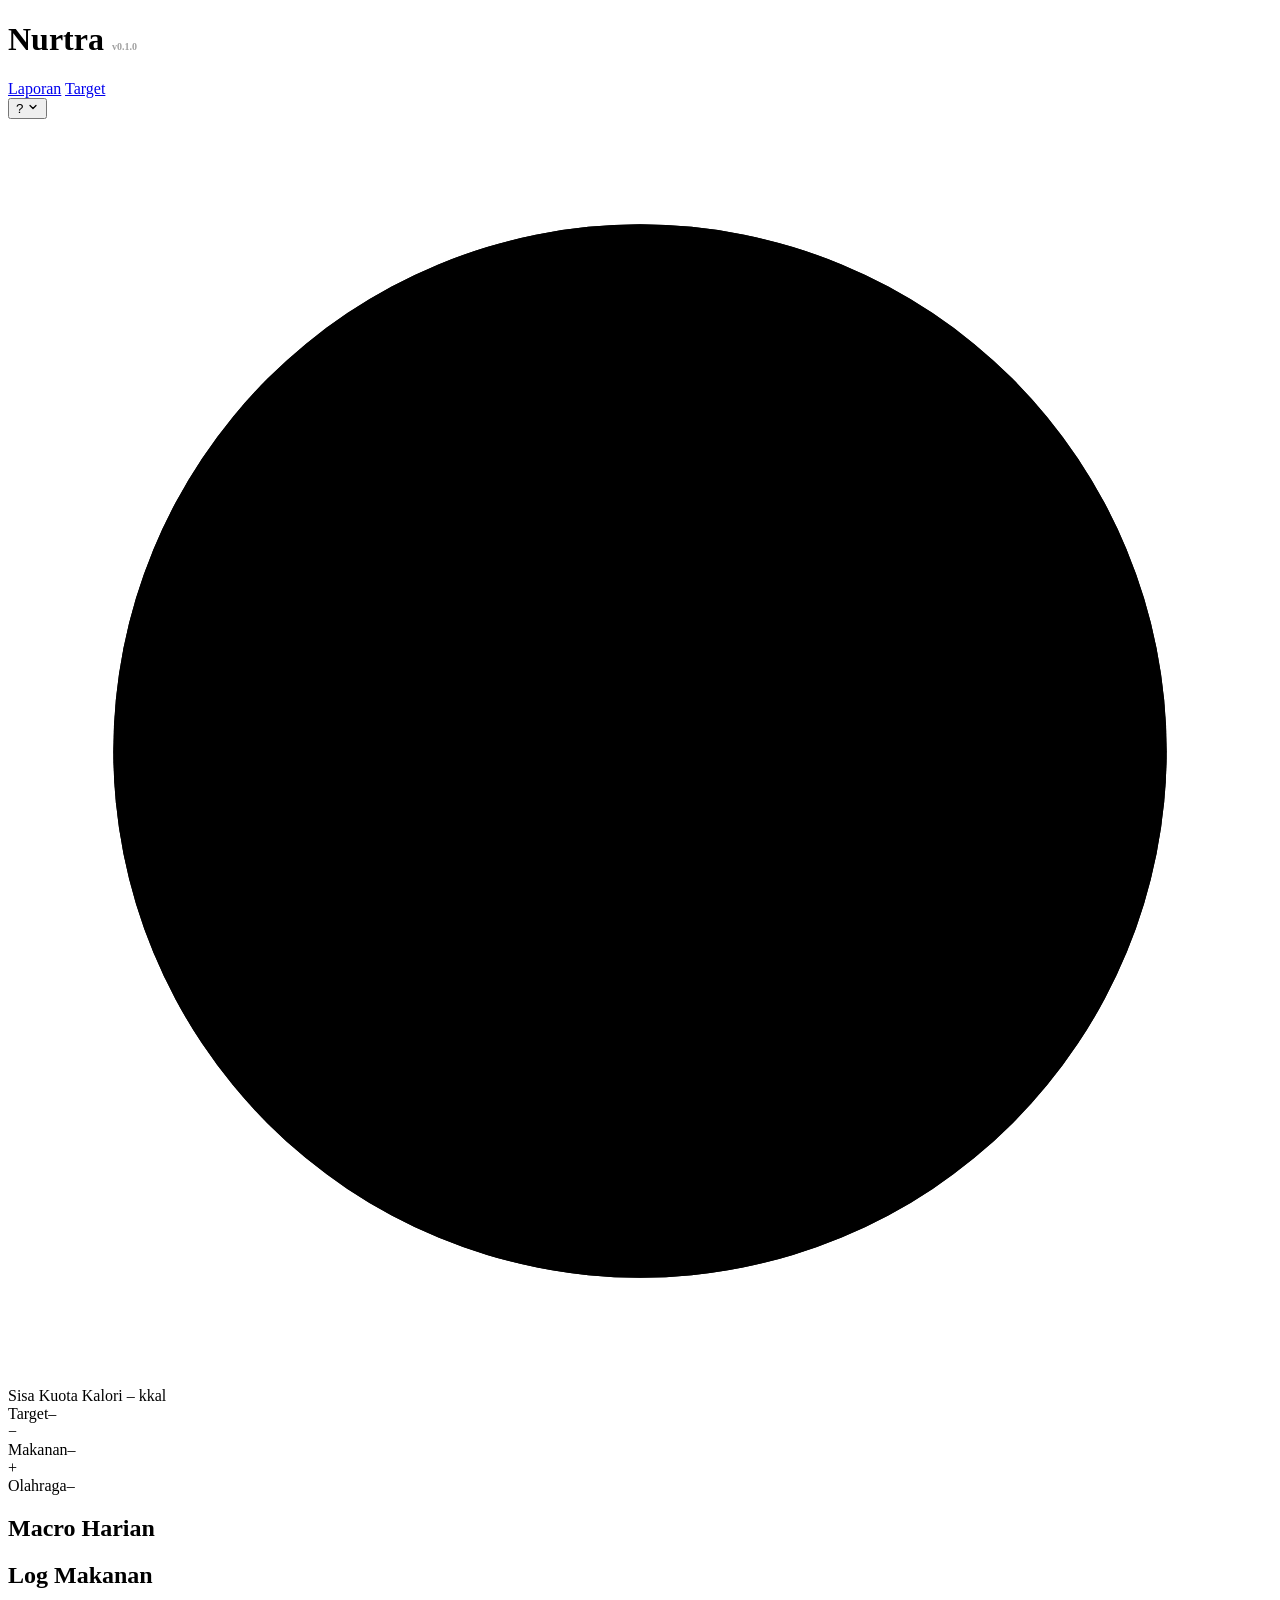
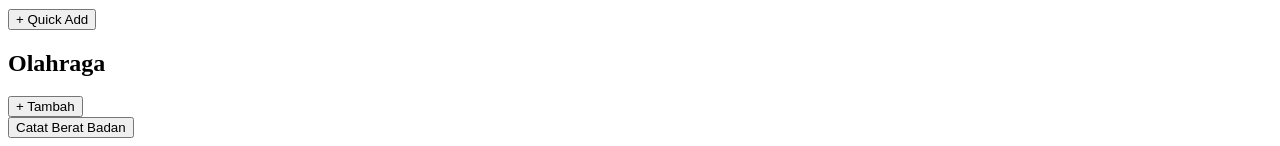
==== frontend/static/index.html @ ccf301eb "Nurtra: calorie deficit tracker for the Indonesian market FastAPI backend + vanilla JS multi-page fr" ====
<!doctype html>
<html lang="id">
  <head>
    <meta charset="UTF-8" />
    <meta name="viewport" content="width=device-width, initial-scale=1.0" />
    <title>Nurtra — Penghitung Kalori Defisit</title>
    <link rel="preconnect" href="https://fonts.googleapis.com" />
    <link rel="preconnect" href="https://fonts.gstatic.com" crossorigin />
    <link
      href="https://fonts.googleapis.com/css2?family=Plus+Jakarta+Sans:wght@400;500;600;700;800&display=swap"
      rel="stylesheet"
    />
    <link rel="stylesheet" href="/css/style.css" />
  </head>
  <body>
    <div class="app">
      <!-- ===== Top bar ===== -->
      <header class="topbar">
        <div class="brand">
          <div>
            <div display="flex" flex-direction="row">
              <h1>
                Nurtra
                <label style="font-size: 10px; opacity: 0.75; color: gray"
                  >v0.1.0</label
                >
              </h1>
            </div>
            <span id="dateLabel" class="date-label"></span>
          </div>
        </div>
        <div class="topbar-actions">
          <a href="/report.html" class="btn btn-ghost">Laporan</a>
          <a href="/profile.html" class="btn btn-ghost">Target</a>

          <!-- Account dropdown: greeting + theme + logout live here so the
               topbar only shows one control instead of three buttons. -->
          <div class="acct-wrap">
            <button
              id="btnAcct"
              class="btn btn-acct"
              title="Akun"
              aria-expanded="false"
              aria-haspopup="true"
            >
              <span id="acctIcon" class="acct-avatar">?</span>
              <svg
                class="acct-caret"
                viewBox="0 0 24 24"
                width="12"
                height="12"
                aria-hidden="true"
              >
                <path
                  d="M6 9l6 6 6-6"
                  fill="none"
                  stroke="currentColor"
                  stroke-width="2.5"
                  stroke-linecap="round"
                  stroke-linejoin="round"
                />
              </svg>
            </button>

            <div id="acctMenu" class="acct-menu" hidden>
              <div id="acctGreeting" class="acct-greeting">Hello!</div>
              <button id="miTheme" class="acct-item" type="button">
                <span class="acct-ico" id="miThemeIcon">🌙</span>
                <span id="miThemeLabel">Mode Gelap</span>
              </button>
              <a id="miLogin" class="acct-item" href="/login.html">
                <span class="acct-ico">🔑</span>
                <span>Masuk</span>
              </a>
              <button
                id="miLogout"
                class="acct-item danger"
                type="button"
                hidden
              >
                <span class="acct-ico">⏻</span>
                <span>Keluar</span>
              </button>
            </div>
          </div>
        </div>
      </header>

      <!-- ===== Dashboard ===== -->
      <main id="viewDashboard" class="view">
        <!-- Login nudge: shown for anonymous visitors. Logging in unlocks
             meal/exercise logging, favorites, and the weekly report. -->
        <div id="authBanner" class="auth-banner" hidden>
          <div class="auth-banner-text">
            <strong>Masuk untuk menyimpan progressmu</strong>
            <span>Log makanan, olahraga, dan laporan butuh akun.</span>
          </div>
          <a class="btn btn-primary btn-tiny" id="bannerLogin" href="/login.html"
            >Masuk</a
          >
          <a
            class="btn btn-ghost btn-tiny"
            id="bannerSignup"
            href="/login.html?mode=signup"
            >Daftar</a
          >
        </div>
        <section class="hero-card" id="heroCard">
          <svg
            viewBox="0 0 240 240"
            class="ring"
            id="ringSvg"
            aria-hidden="true"
          >
            <circle class="ring-track" cx="120" cy="120" r="100" />
            <circle
              class="ring-progress"
              id="ringProgress"
              cx="120"
              cy="120"
              r="100"
              transform="rotate(-90 120 120)"
            />
          </svg>
          <div class="hero-inner">
            <span class="hero-label">Sisa Kuota Kalori</span>
            <span class="hero-number" id="remainingKcal">–</span>
            <span class="hero-sub" id="ringCaption">kkal</span>
          </div>
        </section>

        <div class="hero-breakdown" id="heroBreakdown">
          <div class="bd">
            <span class="bd-k">Target</span
            ><span class="bd-v" id="bdTarget">–</span>
          </div>
          <div class="bd-sep">−</div>
          <div class="bd">
            <span class="bd-k">Makanan</span
            ><span class="bd-v" id="bdFood">–</span>
          </div>
          <div class="bd-sep">+</div>
          <div class="bd">
            <span class="bd-k">Olahraga</span
            ><span class="bd-v warm" id="bdExercise">–</span>
          </div>
        </div>

        <!-- Fasting chip -->
        <div class="fasting-chip" id="fastingChip" hidden>
          <span id="fastingDot" class="dot"></span>
          <span id="fastingText"></span>
        </div>

        <!-- Macros -->
        <section class="card">
          <div class="card-head">
            <h2>Macro Harian</h2>
            <span class="card-sub" id="macroSub"></span>
          </div>
          <div class="macro-list" id="macroList"></div>
        </section>

        <!-- Meals -->
        <section class="card">
          <div class="card-head">
            <h2>Log Makanan</h2>
            <button id="btnQuickAdd" class="btn btn-tiny">+ Quick Add</button>
          </div>
          <div id="mealSections"></div>
        </section>

        <!-- Exercise -->
        <section class="card">
          <div class="card-head">
            <h2>Olahraga</h2>
            <button id="btnAddExercise" class="btn btn-tiny warm">
              + Tambah
            </button>
          </div>
          <div id="exerciseList" class="exercise-list"></div>
        </section>

        <button id="btnLogWeight" class="btn btn-wide">
          Catat Berat Badan
        </button>
      </main>
    </div>

    <!-- ===== Food bottom sheet ===== -->
    <div class="sheet-backdrop" id="sheetBackdrop" hidden></div>
    <div class="sheet" id="foodSheet" hidden>
      <div class="sheet-grip"></div>
      <div class="sheet-head">
        <h3 id="sheetTitle">Tambah Makanan</h3>
        <button id="btnCloseSheet" class="btn btn-ghost icon-only">✕</button>
      </div>
      <div class="sheet-search">
        <input
          id="foodSearch"
          type="search"
          placeholder="Cari makanan: dada ayam, nasi, tempe…"
          autocomplete="off"
        />
        <button
          id="btnAIParse"
          class="btn btn-tiny"
          title="Pakai AI untuk mengenali teks bebas"
        >
          AI ✨
        </button>
      </div>
      <div id="aiParseBox" class="ai-parse-box" hidden>
        <div class="ai-parse-input">
          <textarea
            id="aiParseText"
            placeholder="Tulis bebas: 'nasi putih 1 mangkuk sama ayam geprek'"
            rows="2"
          ></textarea>
          <button id="btnAIParseGo" class="btn btn-primary btn-tiny">
            Proses
          </button>
        </div>
        <div id="aiParseResult"></div>
      </div>
      <div class="chips-row" id="recentChips"></div>
      <div id="searchResults" class="search-results"></div>
      <div id="portionBox" class="portion-box" hidden>
        <div class="portion-head">
          <div>
            <strong id="portionName"></strong>
            <span id="portionPer" class="card-sub"></span>
          </div>
          <span id="portionKcal" class="portion-kcal"></span>
        </div>
        <div class="presets" id="portionPresets"></div>
        <input
          id="portionRange"
          type="range"
          min="0.25"
          max="4"
          step="0.25"
          value="1"
        />
        <div class="range-labels">
          <span>0.25x</span><span id="rangeVal">1x</span><span>4x</span>
        </div>
        <button id="btnConfirmAdd" class="btn btn-primary btn-wide">
          Tambah ke Log
        </button>
      </div>
    </div>

    <!-- ===== Exercise sheet ===== -->
    <div class="sheet" id="exerciseSheet" hidden>
      <div class="sheet-grip"></div>
      <div class="sheet-head">
        <h3>Log Latihan</h3>
        <button id="btnCloseExSheet" class="btn btn-ghost icon-only">✕</button>
      </div>
      <div id="exercisePicker" class="search-results"></div>
      <div id="exerciseForm" class="portion-box" hidden>
        <div class="portion-head">
          <div>
            <strong id="exName"></strong
            ><span id="exMeta" class="card-sub"></span>
          </div>
        </div>
        <label class="field"
          >Durasi (menit)<input
            id="exDuration"
            type="number"
            min="5"
            max="240"
            value="30"
        /></label>
        <div id="exKcalPreview" class="portion-kcal"></div>
        <button id="btnConfirmExercise" class="btn btn-primary btn-wide">
          Tambah
        </button>
      </div>
    </div>

    <!-- ===== Quick add sheet ===== -->
    <div class="sheet" id="quickSheet" hidden>
      <div class="sheet-grip"></div>
      <div class="sheet-head">
        <h3>Quick Add Manual</h3>
        <button id="btnCloseQuickSheet" class="btn btn-ghost icon-only">
          ✕
        </button>
      </div>
      <form id="quickForm" class="quick-form">
        <label
          >Nama<input name="name" placeholder="Contoh: Pisang" required
        /></label>
        <label
          >Kalori<input name="kcal" type="number" min="1" required
        /></label>
        <label
          >Protein (g)<input name="protein_g" type="number" step="0.1" min="0"
        /></label>
        <label
          >Karbo (g)<input name="carb_g" type="number" step="0.1" min="0"
        /></label>
        <label
          >Lemak (g)<input name="fat_g" type="number" step="0.1" min="0"
        /></label>
        <label
          >Porsi
          <select name="meal">
            <option value="breakfast">Sarapan</option>
            <option value="lunch">Makan Siang</option>
            <option value="dinner">Makan Malam</option>
            <option value="snack">Ngemil</option>
          </select>
        </label>
        <button type="submit" class="btn btn-primary btn-wide">Tambah</button>
      </form>
    </div>

    <!-- ===== Weight sheet ===== -->
    <div class="sheet" id="weightSheet" hidden>
      <div class="sheet-grip"></div>
      <div class="sheet-head">
        <h3>Catat Berat Badan</h3>
        <button id="btnCloseWeightSheet" class="btn btn-ghost icon-only">
          ✕
        </button>
      </div>
      <form id="weightForm" class="quick-form">
        <label
          >Berat saat ini (kg)<input
            name="weight_kg"
            type="number"
            step="0.1"
            min="30"
            max="300"
            required
        /></label>
        <button type="submit" class="btn btn-primary btn-wide">Simpan</button>
      </form>
    </div>

    <div id="toast" class="toast" hidden></div>

    <script src="/js/api.js"></script>
    <script src="/js/charts.js"></script>
    <script src="/js/app.js"></script>
  </body>
</html>
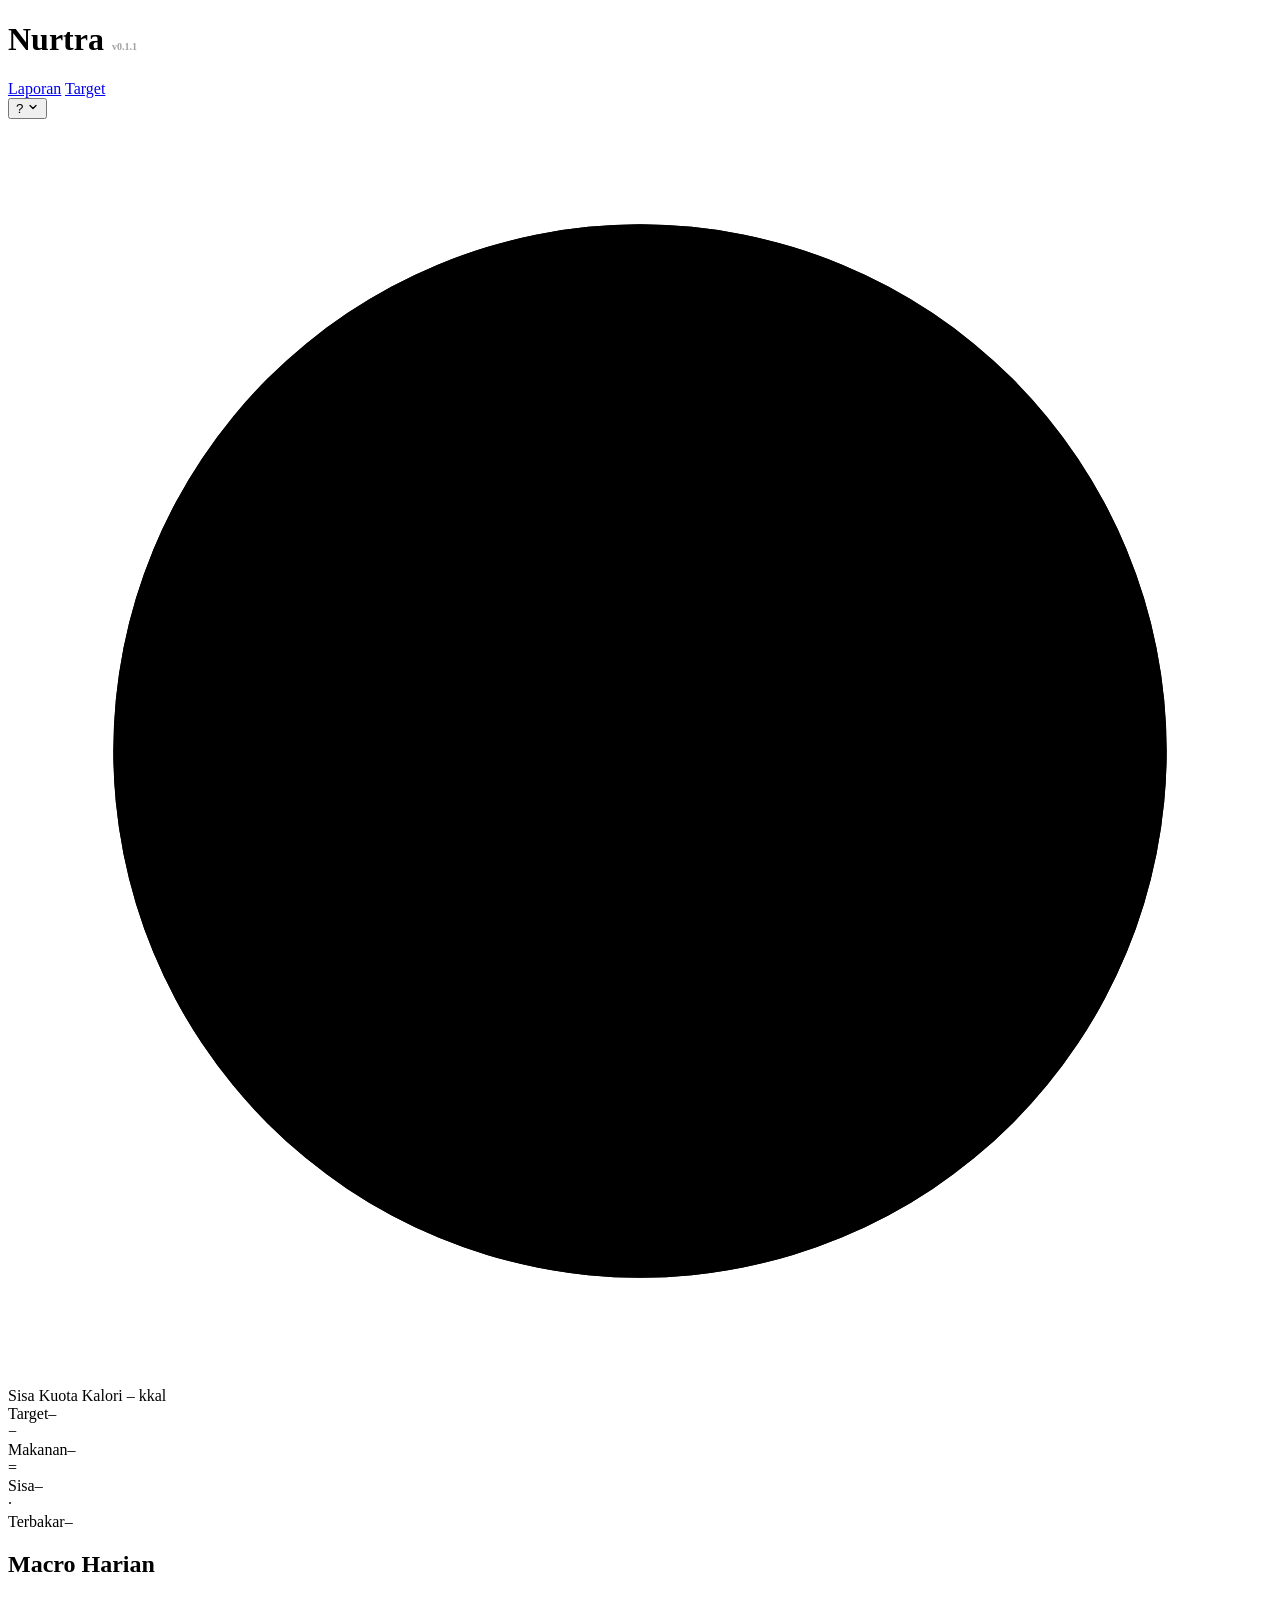
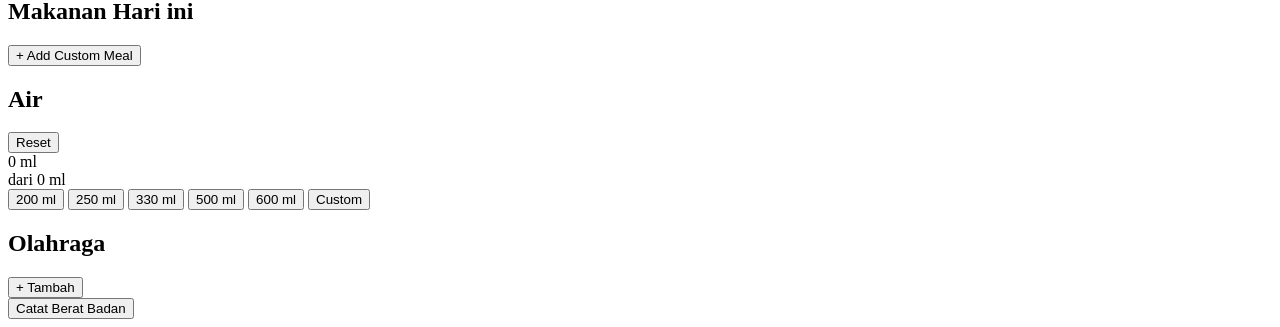
==== commit ea174f8a: "Update README to clarify AI integration Removed 'text-only' from AI integration description." ====
--- a/frontend/static/index.html
+++ b/frontend/static/index.html
@@ -22,7 +22,7 @@
               <h1>
                 Nurtra
                 <label style="font-size: 10px; opacity: 0.75; color: gray"
-                  >v0.1.0</label
+                  >v0.1.1</label
                 >
               </h1>
             </div>
@@ -95,15 +95,20 @@
             <strong>Masuk untuk menyimpan progressmu</strong>
             <span>Log makanan, olahraga, dan laporan butuh akun.</span>
           </div>
-          <a class="btn btn-primary btn-tiny" id="bannerLogin" href="/login.html"
-            >Masuk</a
-          >
-          <a
-            class="btn btn-ghost btn-tiny"
-            id="bannerSignup"
-            href="/login.html?mode=signup"
-            >Daftar</a
-          >
+          <div class="auth-banner-actions">
+            <a
+              class="btn btn-primary btn-tiny"
+              id="bannerLogin"
+              href="/login.html"
+              >Masuk</a
+            >
+            <a
+              class="btn btn-ghost btn-tiny"
+              id="bannerSignup"
+              href="/login.html?mode=signup"
+              >Daftar</a
+            >
+          </div>
         </div>
         <section class="hero-card" id="heroCard">
           <svg
@@ -112,6 +117,13 @@
             id="ringSvg"
             aria-hidden="true"
           >
+            <defs>
+              <linearGradient id="ringGrad" x1="0" y1="0" x2="1" y2="1">
+                <stop offset="0%" stop-color="#059669" />
+                <stop offset="50%" stop-color="#10b981" />
+                <stop offset="100%" stop-color="#34d399" />
+              </linearGradient>
+            </defs>
             <circle class="ring-track" cx="120" cy="120" r="100" />
             <circle
               class="ring-progress"
@@ -139,9 +151,16 @@
             <span class="bd-k">Makanan</span
             ><span class="bd-v" id="bdFood">–</span>
           </div>
-          <div class="bd-sep">+</div>
+          <div class="bd-sep">=</div>
           <div class="bd">
-            <span class="bd-k">Olahraga</span
+            <span class="bd-k">Sisa</span
+            ><span class="bd-v" id="bdRemaining">–</span>
+          </div>
+          <!-- Olahraga terpisah: kalori yang terbakar TIDAK dikurangkan dari
+               jatah harian, hanya ditampilkan sebagai informasi. -->
+          <div class="bd-sep bd-sep-soft">·</div>
+          <div class="bd">
+            <span class="bd-k">Terbakar</span
             ><span class="bd-v warm" id="bdExercise">–</span>
           </div>
         </div>
@@ -162,12 +181,47 @@
         </section>
 
         <!-- Meals -->
+        <section class="card" id="mealCard">
+          <div class="card-head">
+            <h2>Makanan Hari ini</h2>
+            <button id="btnQuickAdd" class="btn btn-tiny">
+              + Add Custom Meal
+            </button>
+          </div>
+          <div id="mealSections"></div>
+        </section>
+
+        <!-- Water -->
         <section class="card">
           <div class="card-head">
-            <h2>Log Makanan</h2>
-            <button id="btnQuickAdd" class="btn btn-tiny">+ Quick Add</button>
-          </div>
-          <div id="mealSections"></div>
+            <h2>Air</h2>
+            <button id="btnWaterReset" class="btn btn-tiny" type="button">
+              Reset
+            </button>
+          </div>
+          <div class="water-wrap">
+            <div class="water-cup" id="waterCup">
+              <div class="water-fill" id="waterFill"></div>
+              <div class="water-bubble b1"></div>
+              <div class="water-bubble b2"></div>
+              <div class="water-bubble b3"></div>
+            </div>
+            <div class="water-meta">
+              <div class="water-total" id="waterTotal">0 ml</div>
+              <div class="water-sub" id="waterSub">dari 0 ml</div>
+            </div>
+          </div>
+          <div class="water-btns" id="waterBtns">
+            <button class="btn btn-glass" data-water="200">200 ml</button>
+            <button class="btn btn-glass" data-water="250">250 ml</button>
+            <button class="btn btn-glass" data-water="330">330 ml</button>
+            <button class="btn btn-glass" data-water="500">500 ml</button>
+            <button class="btn btn-glass" data-water="600">600 ml</button>
+            <button class="btn btn-glass custom">
+              <span>Custom</span>
+            </button>
+          </div>
+          <div id="waterLog" class="water-log"></div>
         </section>
 
         <!-- Exercise -->
@@ -203,12 +257,33 @@
           autocomplete="off"
         />
         <button
+          id="btnPhotoFood"
+          class="btn btn-tiny"
+          title="Foto makanan untuk dikenali otomatis"
+        >
+          📷
+        </button>
+        <button
           id="btnAIParse"
           class="btn btn-tiny"
           title="Pakai AI untuk mengenali teks bebas"
         >
-          AI ✨
-        </button>
+          AI
+        </button>
+      </div>
+      <input
+        id="photoInput"
+        type="file"
+        accept="image/*"
+        capture="environment"
+        hidden
+      />
+      <div id="photoBox" class="ai-parse-box" hidden>
+        <div class="photo-preview">
+          <img id="photoPreview" alt="Foto makanan" hidden />
+          <div id="photoStatus" class="photo-status">Memproses foto…</div>
+        </div>
+        <div id="photoResult"></div>
       </div>
       <div id="aiParseBox" class="ai-parse-box" hidden>
         <div class="ai-parse-input">
@@ -245,6 +320,16 @@
         <div class="range-labels">
           <span>0.25x</span><span id="rangeVal">1x</span><span>4x</span>
         </div>
+        <label class="field field-group">
+          <span class="field-label">Nama grup (opsional)</span>
+          <input
+            id="groupName"
+            type="text"
+            maxlength="60"
+            placeholder="Contoh: Paket A · Kos Bu Ani"
+            autocomplete="off"
+          />
+        </label>
         <button id="btnConfirmAdd" class="btn btn-primary btn-wide">
           Tambah ke Log
         </button>
@@ -342,6 +427,36 @@
       </form>
     </div>
 
+    <!-- ===== Water custom sheet ===== -->
+    <div class="sheet" id="waterSheet" hidden>
+      <div class="sheet-grip"></div>
+      <div class="sheet-head">
+        <h3>Tambah Air Manual</h3>
+        <button id="btnCloseWaterSheet" class="btn btn-ghost icon-only">
+          ✕
+        </button>
+      </div>
+      <form id="waterForm" class="quick-form">
+        <label
+          >Jumlah (ml)<input
+            name="ml"
+            type="number"
+            step="10"
+            min="10"
+            max="3000"
+            required
+            placeholder="350"
+        /></label>
+        <label
+          >Label (opsional)<input
+            name="label"
+            maxlength="40"
+            placeholder="Teh, Susu"
+        /></label>
+        <button type="submit" class="btn btn-primary btn-wide">Tambah</button>
+      </form>
+    </div>
+
     <div id="toast" class="toast" hidden></div>
 
     <script src="/js/api.js"></script>
